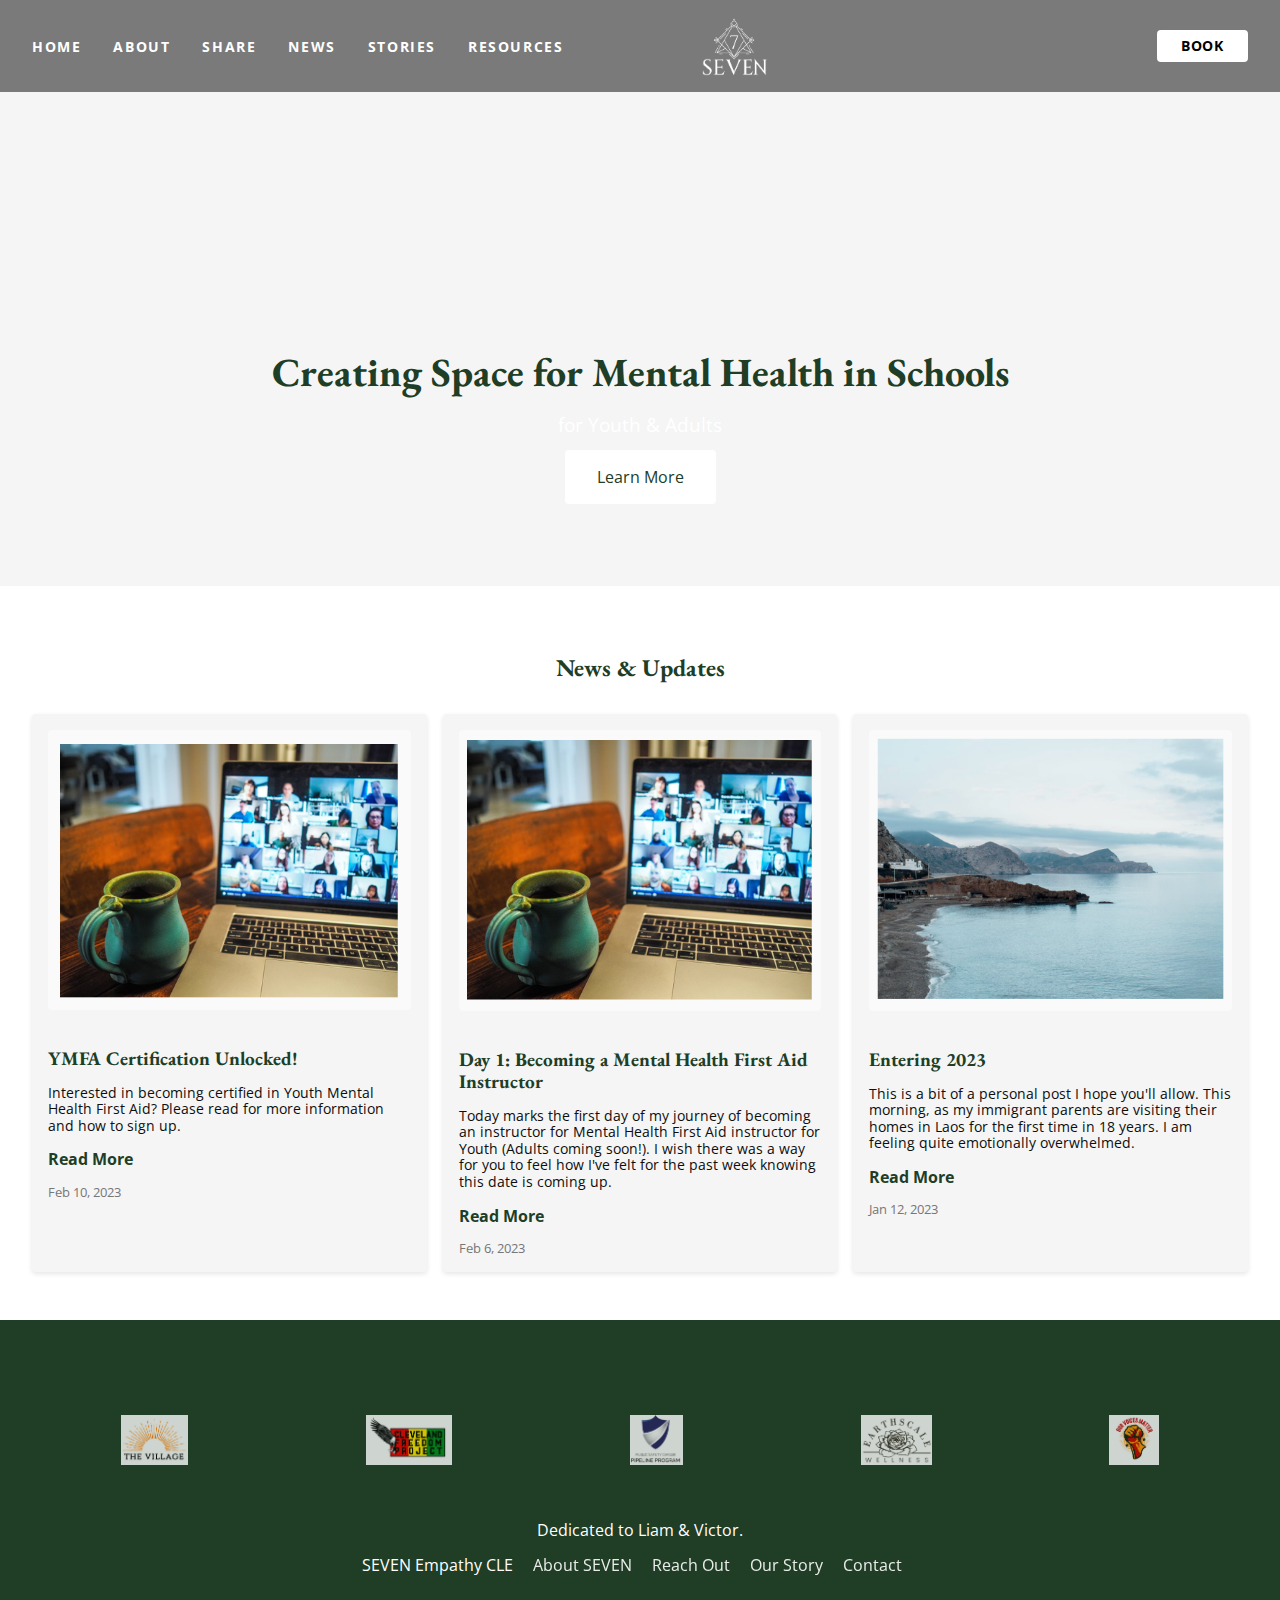
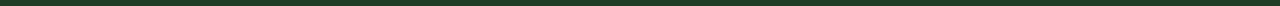
==== homepage/home.html @ c7921eab "Update home.html" ====
<!doctype html>
<html lang="en">
    <head>
        <meta charset="utf-8" />
        <meta name="viewport" content="width=device-width, initial-scale=1.0" />
        <title>Components Library | SEVEN Empathy Case Study</title>
        <link href="../components/css/normalize.css" rel="stylesheet" />
        <link href="home.css" rel="stylesheet" />
        <link rel="preconnect" href="https://fonts.googleapis.com" />
        <link rel="preconnect" href="https://fonts.gstatic.com" crossorigin />
        <link href="https://fonts.googleapis.com/css2?family=EB+Garamond:ital,wght@0,400..800;1,400..800&family=Open+Sans:ital,wght@0,300..800;1,300..800&display=swap"
            rel="stylesheet"/>
    </head>
<body>
    <header class="page-header">
    <div class="header-left">
        <nav class="header-nav">
            <ul>
                <li><a href="#">Home</a></li>
                <li><a href="#">About</a></li>
                <li><a href="#">Share</a></li>
                <li><a href="#">News</a></li>
                <li><a href="#">Stories</a></li>
                <li><a href="#">Resources</a></li>
            </ul>
        </nav>
    </div>
    <div class="header-center">
        <img src="../components/img/logo.png" alt="SEVEN Logo" class="logo">
    </div>
    <div class="header-right">
        <a href="#" class="btn book-btn">Book</a>
    </div>
</header>

    <!-- Hero Section -->
    <section class="hero-section">
        <h1>Creating Space for Mental Health in Schools</h1>
        <p>for Youth & Adults</p>
        <a href="#" class="btn hero-btn">Learn More</a>
    </section>

    <!-- News & Updates Section -->
    <section class="news-updates">
        <h2>News & Updates</h2>
        <div class="news-items">
            <div class="news-item">
                <img src="../components/img/page-section__img-1.png" alt="YMFA Certification Unlocked">
                <h3>YMFA Certification Unlocked!</h3>
                <p>Interested in becoming certified in Youth Mental Health First Aid? Please read for more information and how to sign up.</p>
                <a href="#">Read More</a>
                <span class="date">Feb 10, 2023</span>
            </div>
            <div class="news-item">
                <img src="../components/img/page-section__img-2.png" alt="Day 1: Becoming a Mental Health First Aid Instructor">
                <h3>Day 1: Becoming a Mental Health First Aid Instructor</h3>
                <p>Today marks the first day of my journey of becoming an instructor for Mental Health First Aid instructor for Youth (Adults coming soon!). I wish there was a way for you to feel how I've felt for the past week knowing this date is coming up.</p>
                <a href="#">Read More</a>
                <span class="date">Feb 6, 2023</span>
            </div>
            <div class="news-item">
                <img src="../components/img/page-section__img-3.png" alt="Entering 2023">
                <h3>Entering 2023</h3>
                <p>This is a bit of a personal post I hope you'll allow. This morning, as my immigrant parents are visiting their homes in Laos for the first time in 18 years. I am feeling quite emotionally overwhelmed.</p>
                <a href="#">Read More</a>
                <span class="date">Jan 12, 2023</span>
            </div>
        </div>
    </section>

    <!-- Partners Section -->
    <section class="partners-section">
        <h2>Thank You to Our Community Partners</h2>
        <div class="partners-carousel">
            <img src="../components/img/community-partners__logo-1.png" alt="Partner Logo 1">
            <img src="../components/img/community-partners__logo-2.png" alt="Partner Logo 2">
            <img src="../components/img/community-partners__logo-3.png" alt="Partner Logo 3">
            <img src="../components/img/community-partners__logo-4.png" alt="Partner Logo 4">
            <img src="../components/img/community-partners__logo-5.png" alt="Partner Logo 5">
        </div>
    </section>

    <!-- Footer -->
    <footer class="site-footer">
        <p>Dedicated to Liam & Victor.</p>
        <nav>
            <ul>
                <li>SEVEN Empathy CLE</li>
                <li><a href="#">About SEVEN</a></li>
                <li><a href="#">Reach Out</a></li>
                <li><a href="#">Our Story</a></li>
                <li><a href="#">Contact</a></li>
            </ul>
        </nav>
    </footer>
</body>
</html>
---- homepage/home.css ----
/* General Typography and Body Styles */
body {
    font-family: 'Open Sans', sans-serif;
    color: #0E0E0D;
    margin: 0;
    padding: 0;
    background-color: #f5f5f5;
}

h1, h2, h3, h4, h5, h6 {
    font-family: 'EB Garamond', serif;
    color: #203D26;
}

a {
    color: #203D26;
    text-decoration: none;
    transition: color 0.3s;
}

a:hover {
    color: #0E0E0D;
}

/* Page Header */
.page-header {
    display: flex;
    justify-content: space-between;
    align-items: center;
    padding: 1rem 2rem;
    background: rgba(0, 0, 0, 0.5); /* Semi-transparent background */
    color: #FFF; /* White text */
    position: relative;
    z-index: 10;
}

.header-left, .header-center, .header-right {
    flex: 1;
    display: flex;
    align-items: center;
}

.header-center {
    justify-content: center;
}

.header-right {
    justify-content: flex-end;
}

.header-nav ul {
    list-style: none;
    display: flex;
    margin: 0;
    padding: 0;
    gap: 2rem; /* Space between links */
}

.header-nav ul li {
    margin: 0;
}

.header-nav ul li a {
    color: #FFF;
    font-family: 'Open Sans', sans-serif;
    font-weight: bold;
    text-transform: uppercase;
    font-size: 0.9rem;
    letter-spacing: 0.1rem;
}

.header-nav ul li a:hover {
    border-bottom: 2px solid #FFF; /* Underline on hover */
}

.logo {
    height: 60px; /* Adjust size based on your logo */
    filter: brightness(0) invert(1); /* Ensures the logo is white */
}

.book-btn {
    background-color: #FFF;
    color: #000;
    padding: 0.5rem 1.5rem;
    border-radius: 4px;
    text-transform: uppercase;
    font-weight: bold;
    font-size: 0.9rem;
    letter-spacing: 0.05rem;
}

.book-btn:hover {
    background-color: #e0e0e0;
}

/* Hero Section */
.hero-section {
    background-image: url('components/img/pexels-aaronmello-176162.jpg');
    background-size: cover;
    background-position: center;
    text-align: center;
    color: #FFF;
    padding: 150px 20px 100px;
    margin-top: 80px;
}

.hero-section h1 {
    font-size: 2.5rem;
    margin-bottom: 0.5rem;
}

.hero-section p {
    font-size: 1.2rem;
    margin-bottom: 2rem;
}

.hero-btn {
    background-color: #FFF;
    color: #203D26;
    padding: 1rem 2rem;
    border-radius: 4px;
}

.hero-btn:hover {
    background-color: #203D26;
    color: #FFF;
}

/* News & Updates Section */
.news-updates {
    padding: 3rem 2rem;
    background-color: #FFF;
}

.news-updates h2 {
    text-align: center;
    color: #203D26;
    margin-bottom: 2rem;
}

.news-items {
    display: flex;
    justify-content: space-between;
    gap: 1rem; /* Space between the items */
}

.news-item {
    background-color: #f5f5f5;
    padding: 1rem;
    border-radius: 4px;
    flex: 1; /* Makes the items take up equal space */
    box-shadow: 0 2px 5px rgba(0, 0, 0, 0.1);
    text-align: left;
}

.news-item img {
    width: 100%;
    height: auto;
    margin-bottom: 1rem;
    border-radius: 4px;
}

.news-item h3 {
    font-size: 1.2rem;
    margin-bottom: 0.5rem;
    color: #203D26;
}

.news-item p {
    font-size: 0.9rem;
    margin-bottom: 1rem;
    color: #0E0E0D;
}

.news-item a {
    font-weight: bold;
    color: #203D26;
}

.date {
    font-size: 0.8rem;
    color: #777;
    margin-top: 1rem;
    display: block;
}

/* Partners Section */
.partners-section {
    padding: 2rem;
    text-align: center;
    background-color: #203D26;
    color: #FFF;
}

.partners-section h2 {
    margin-bottom: 1rem;
}

.partners-carousel {
    display: flex;
    justify-content: space-around;
    align-items: center;
}

.partners-carousel img {
    height: 50px;
    opacity: 0.8;
    transition: opacity 0.3s;
}

.partners-carousel img:hover {
    opacity: 1;
}

/* Footer */
.site-footer {
    background-color: #203D26;
    color: #FFF;
    padding: 1rem 2rem;
    text-align: center;
}

.site-footer p {
    margin: 0.5rem 0;
}

.site-footer nav ul {
    list-style: none;
    padding: 0;
    margin-top: 1rem;
}

.site-footer nav ul li {
    display: inline;
    margin-right: 1rem;
}

.site-footer nav ul li a {
    color: #FFF;
    opacity: 0.9;
}

.site-footer nav ul li a:hover {
    opacity: 1;
}
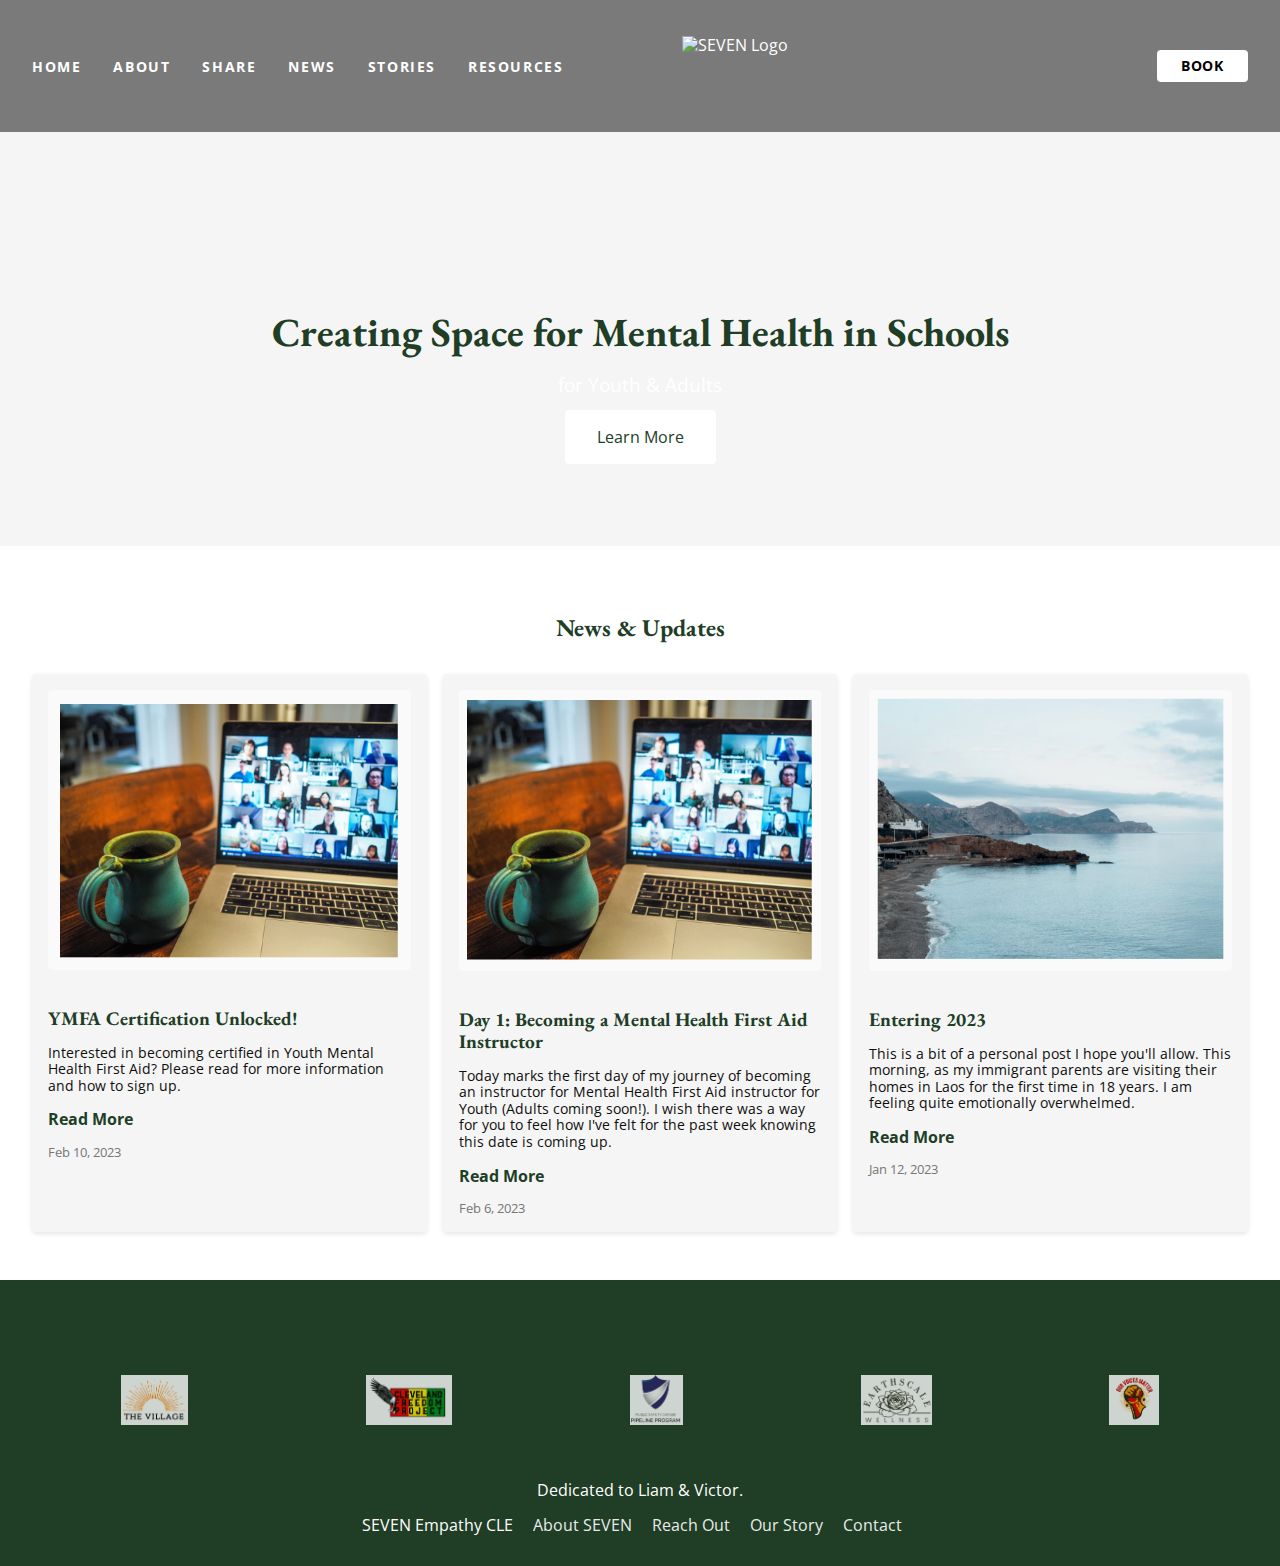
==== commit dd397855: "Update home.html" ====
--- a/homepage/home.html
+++ b/homepage/home.html
@@ -3,7 +3,7 @@
     <head>
         <meta charset="utf-8" />
         <meta name="viewport" content="width=device-width, initial-scale=1.0" />
-        <title>Components Library | SEVEN Empathy Case Study</title>
+        <title>Homepage Replica | SEVEN Empathy Case Study</title>
         <link href="../components/css/normalize.css" rel="stylesheet" />
         <link href="home.css" rel="stylesheet" />
         <link rel="preconnect" href="https://fonts.googleapis.com" />
@@ -12,29 +12,30 @@
             rel="stylesheet"/>
     </head>
 <body>
-    <header class="page-header">
-    <div class="header-left">
-        <nav class="header-nav">
-            <ul>
-                <li><a href="#">Home</a></li>
-                <li><a href="#">About</a></li>
-                <li><a href="#">Share</a></li>
-                <li><a href="#">News</a></li>
-                <li><a href="#">Stories</a></li>
-                <li><a href="#">Resources</a></li>
-            </ul>
-        </nav>
-    </div>
-    <div class="header-center">
-        <img src="../components/img/logo.png" alt="SEVEN Logo" class="logo">
-    </div>
-    <div class="header-right">
-        <a href="#" class="btn book-btn">Book</a>
-    </div>
-</header>
+    <!-- Page Header -->
+    <header class="page-header header-background">
+        <div class="header-left">
+            <nav class="header-nav">
+                <ul>
+                    <li><a href="#">Home</a></li>
+                    <li><a href="#">About</a></li>
+                    <li><a href="#">Share</a></li>
+                    <li><a href="#">News</a></li>
+                    <li><a href="#">Stories</a></li>
+                    <li><a href="#">Resources</a></li>
+                </ul>
+            </nav>
+        </div>
+        <div class="header-center">
+            <img src="logo.png" alt="SEVEN Logo" class="logo">
+        </div>
+        <div class="header-right">
+            <a href="#" class="btn book-btn">Book</a>
+        </div>
+    </header>
 
     <!-- Hero Section -->
-    <section class="hero-section">
+    <section class="hero-section header-background">
         <h1>Creating Space for Mental Health in Schools</h1>
         <p>for Youth & Adults</p>
         <a href="#" class="btn hero-btn">Learn More</a>
--- a/homepage/home.css
+++ b/homepage/home.css
@@ -22,16 +22,24 @@
     color: #0E0E0D;
 }
 
+/* Common Background Image */
+.header-background {
+    background-image: url('../components/img/pexels-aaronmello-176162.jpg');
+    background-size: cover;
+    background-position: center;
+}
+
 /* Page Header */
 .page-header {
     display: flex;
     justify-content: space-between;
     align-items: center;
     padding: 1rem 2rem;
-    background: rgba(0, 0, 0, 0.5); /* Semi-transparent background */
-    color: #FFF; /* White text */
+    background: rgba(0, 0, 0, 0.5); 
+    color: #FFF;
     position: relative;
     z-index: 10;
+    height: 100px; 
 }
 
 .header-left, .header-center, .header-right {
@@ -53,7 +61,7 @@
     display: flex;
     margin: 0;
     padding: 0;
-    gap: 2rem; /* Space between links */
+    gap: 2rem; 
 }
 
 .header-nav ul li {
@@ -70,12 +78,12 @@
 }
 
 .header-nav ul li a:hover {
-    border-bottom: 2px solid #FFF; /* Underline on hover */
-}
+    border-bottom: 2px solid #FFF; 
+}    
 
 .logo {
-    height: 60px; /* Adjust size based on your logo */
-    filter: brightness(0) invert(1); /* Ensures the logo is white */
+    height: 60px; =
+    filter: brightness(0) invert(1); 
 }
 
 .book-btn {
@@ -95,13 +103,12 @@
 
 /* Hero Section */
 .hero-section {
-    background-image: url('components/img/pexels-aaronmello-176162.jpg');
+    background-image: inherit; 
     background-size: cover;
     background-position: center;
     text-align: center;
     color: #FFF;
     padding: 150px 20px 100px;
-    margin-top: 80px;
 }
 
 .hero-section h1 {
@@ -125,6 +132,7 @@
     background-color: #203D26;
     color: #FFF;
 }
+
 
 /* News & Updates Section */
 .news-updates {
@@ -148,7 +156,7 @@
     background-color: #f5f5f5;
     padding: 1rem;
     border-radius: 4px;
-    flex: 1; /* Makes the items take up equal space */
+    flex: 1; 
     box-shadow: 0 2px 5px rgba(0, 0, 0, 0.1);
     text-align: left;
 }
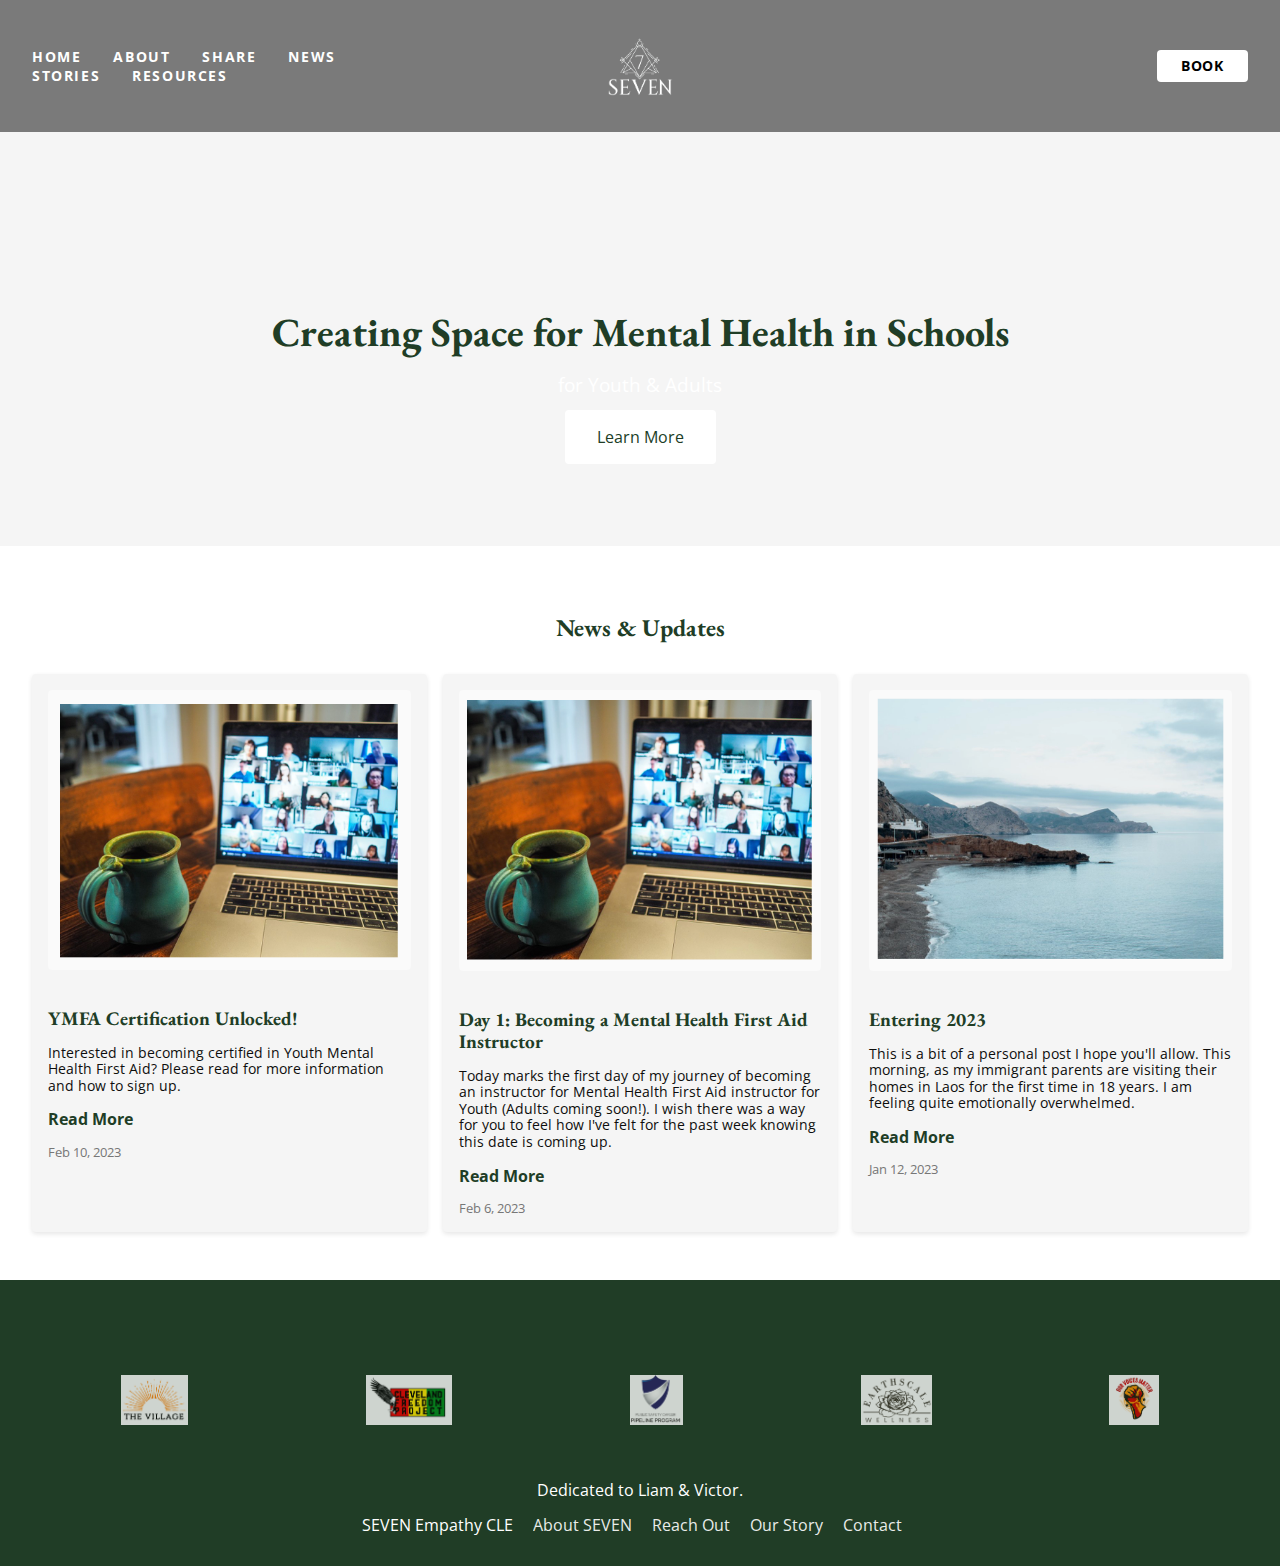
==== commit 6b0d76d8: "Update home.html" ====
--- a/homepage/home.html
+++ b/homepage/home.html
@@ -14,20 +14,22 @@
 <body>
     <!-- Page Header -->
     <header class="page-header header-background">
-        <div class="header-left">
-            <nav class="header-nav">
-                <ul>
-                    <li><a href="#">Home</a></li>
-                    <li><a href="#">About</a></li>
-                    <li><a href="#">Share</a></li>
-                    <li><a href="#">News</a></li>
-                    <li><a href="#">Stories</a></li>
-                    <li><a href="#">Resources</a></li>
-                </ul>
-            </nav>
-        </div>
+    <div class="header-left">
+        <nav class="header-nav">
+            <ul class="header-nav-top">
+                <li><a href="#">Home</a></li>
+                <li><a href="#">About</a></li>
+                <li><a href="#">Share</a></li>
+                <li><a href="#">News</a></li>
+            </ul>
+            <ul class="header-nav-bottom">
+                <li><a href="#">Stories</a></li>
+                <li><a href="#">Resources</a></li>
+            </ul>
+        </nav>
+    </div>
         <div class="header-center">
-            <img src="logo.png" alt="SEVEN Logo" class="logo">
+            <img src="../components/img/logo.png" alt="SEVEN Logo" class="logo">
         </div>
         <div class="header-right">
             <a href="#" class="btn book-btn">Book</a>
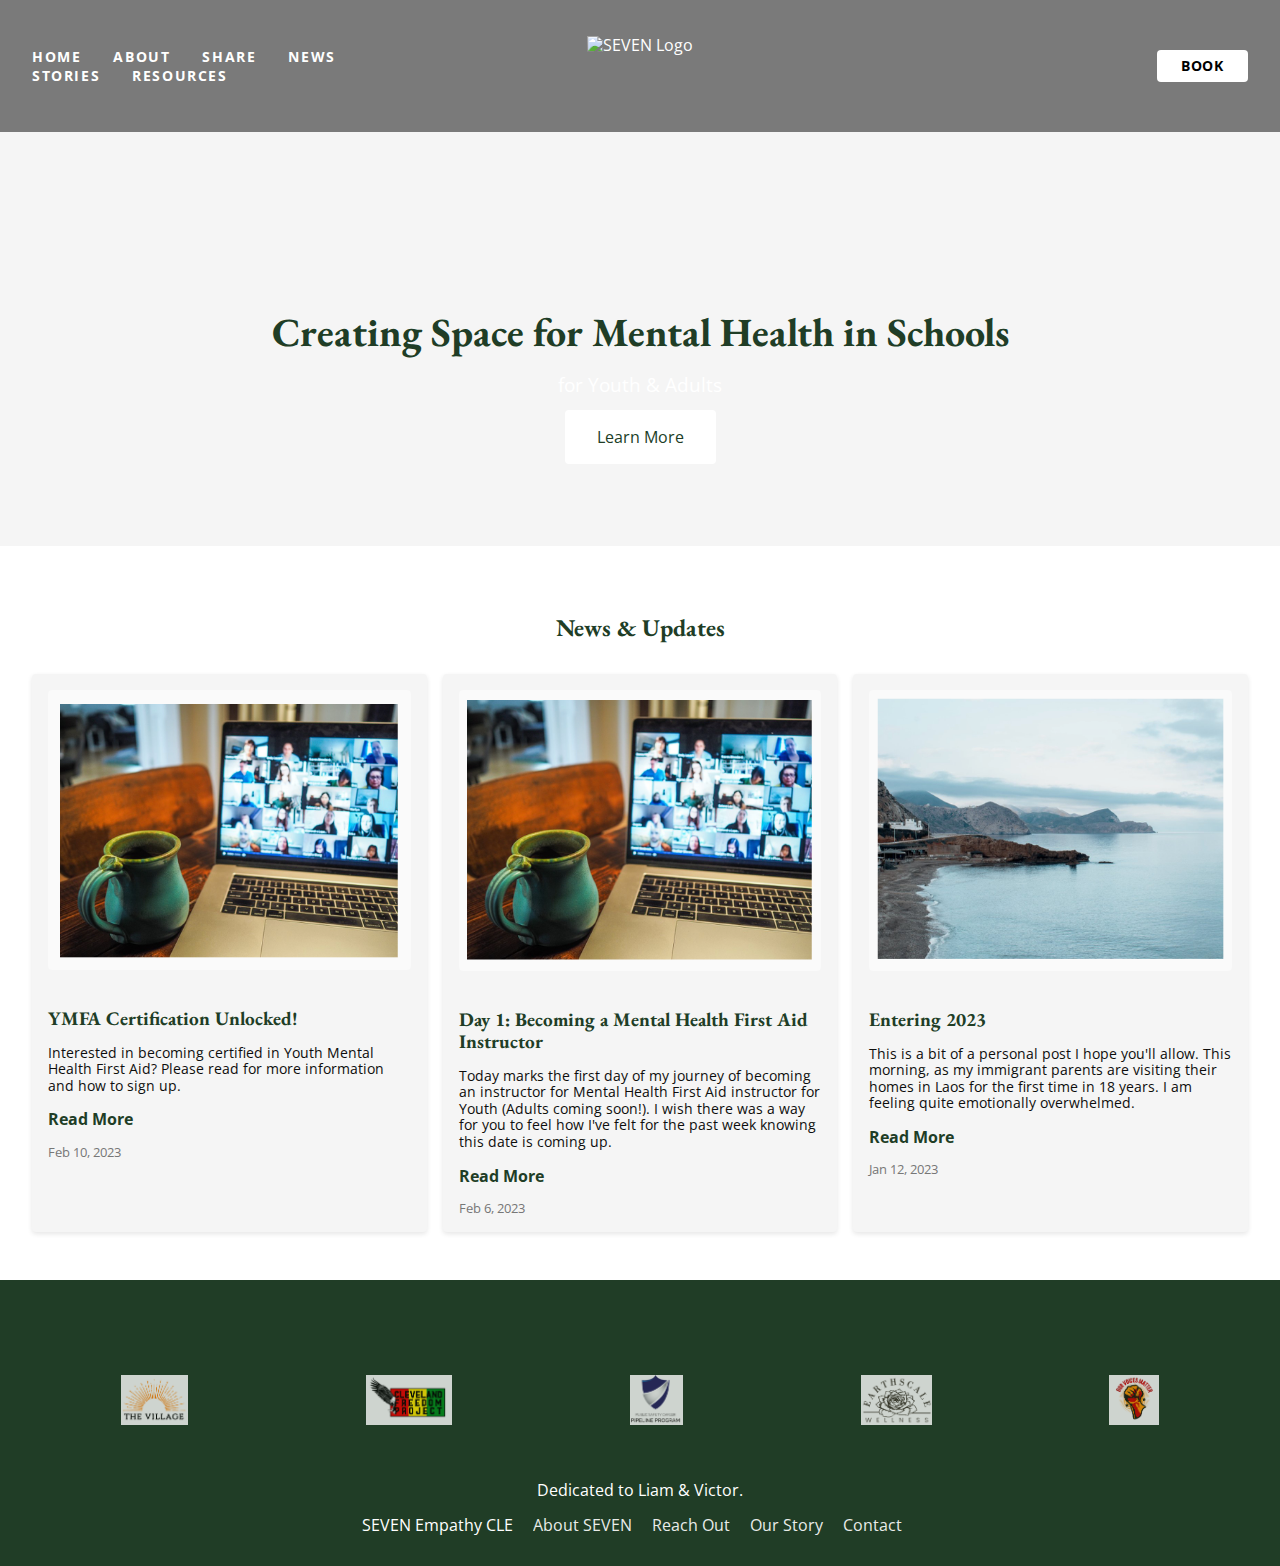
==== commit 72705f99: "Update home.html" ====
--- a/homepage/home.html
+++ b/homepage/home.html
@@ -29,7 +29,7 @@
         </nav>
     </div>
         <div class="header-center">
-            <img src="../components/img/logo.png" alt="SEVEN Logo" class="logo">
+            <img src="logo.png" alt="SEVEN Logo" class="logo">
         </div>
         <div class="header-right">
             <a href="#" class="btn book-btn">Book</a>
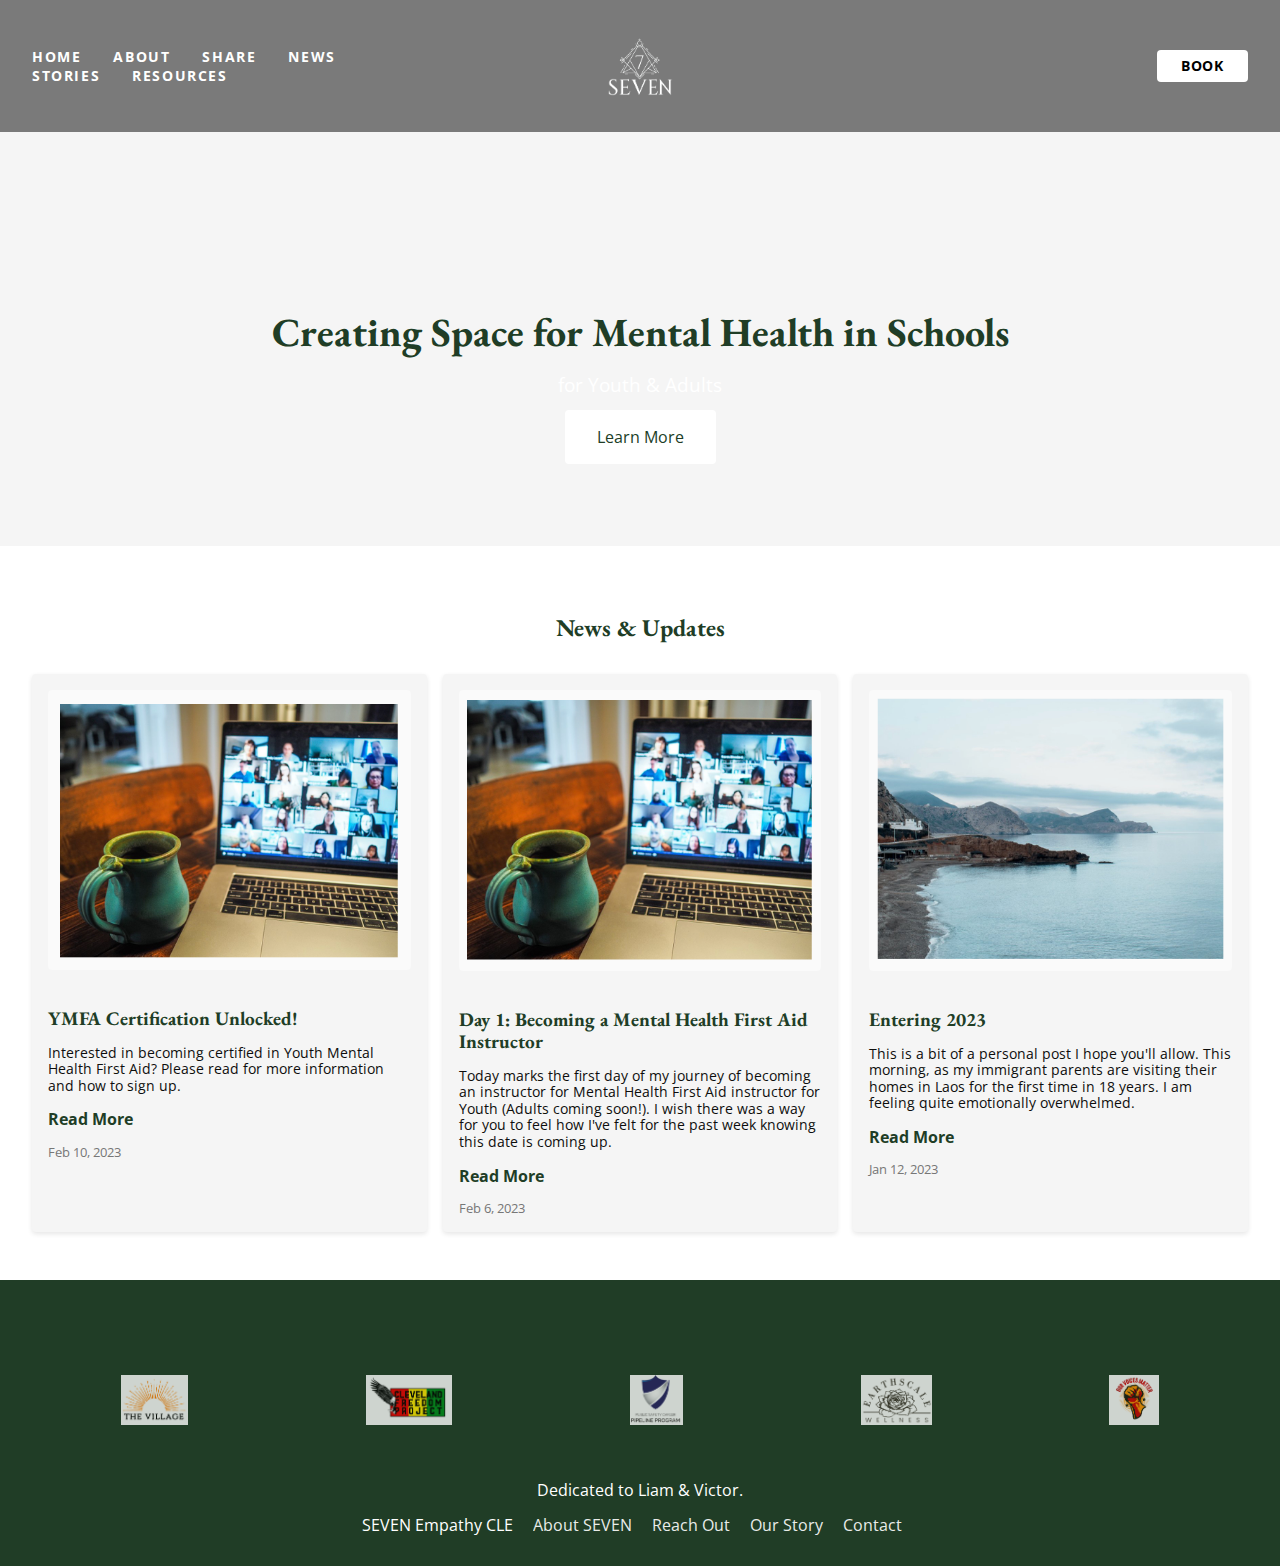
==== commit 26443bda: "Update home.html" ====
--- a/homepage/home.html
+++ b/homepage/home.html
@@ -29,7 +29,7 @@
         </nav>
     </div>
         <div class="header-center">
-            <img src="logo.png" alt="SEVEN Logo" class="logo">
+            <img src="../components/img/logo.png" alt="SEVEN Logo" class="logo">
         </div>
         <div class="header-right">
             <a href="#" class="btn book-btn">Book</a>
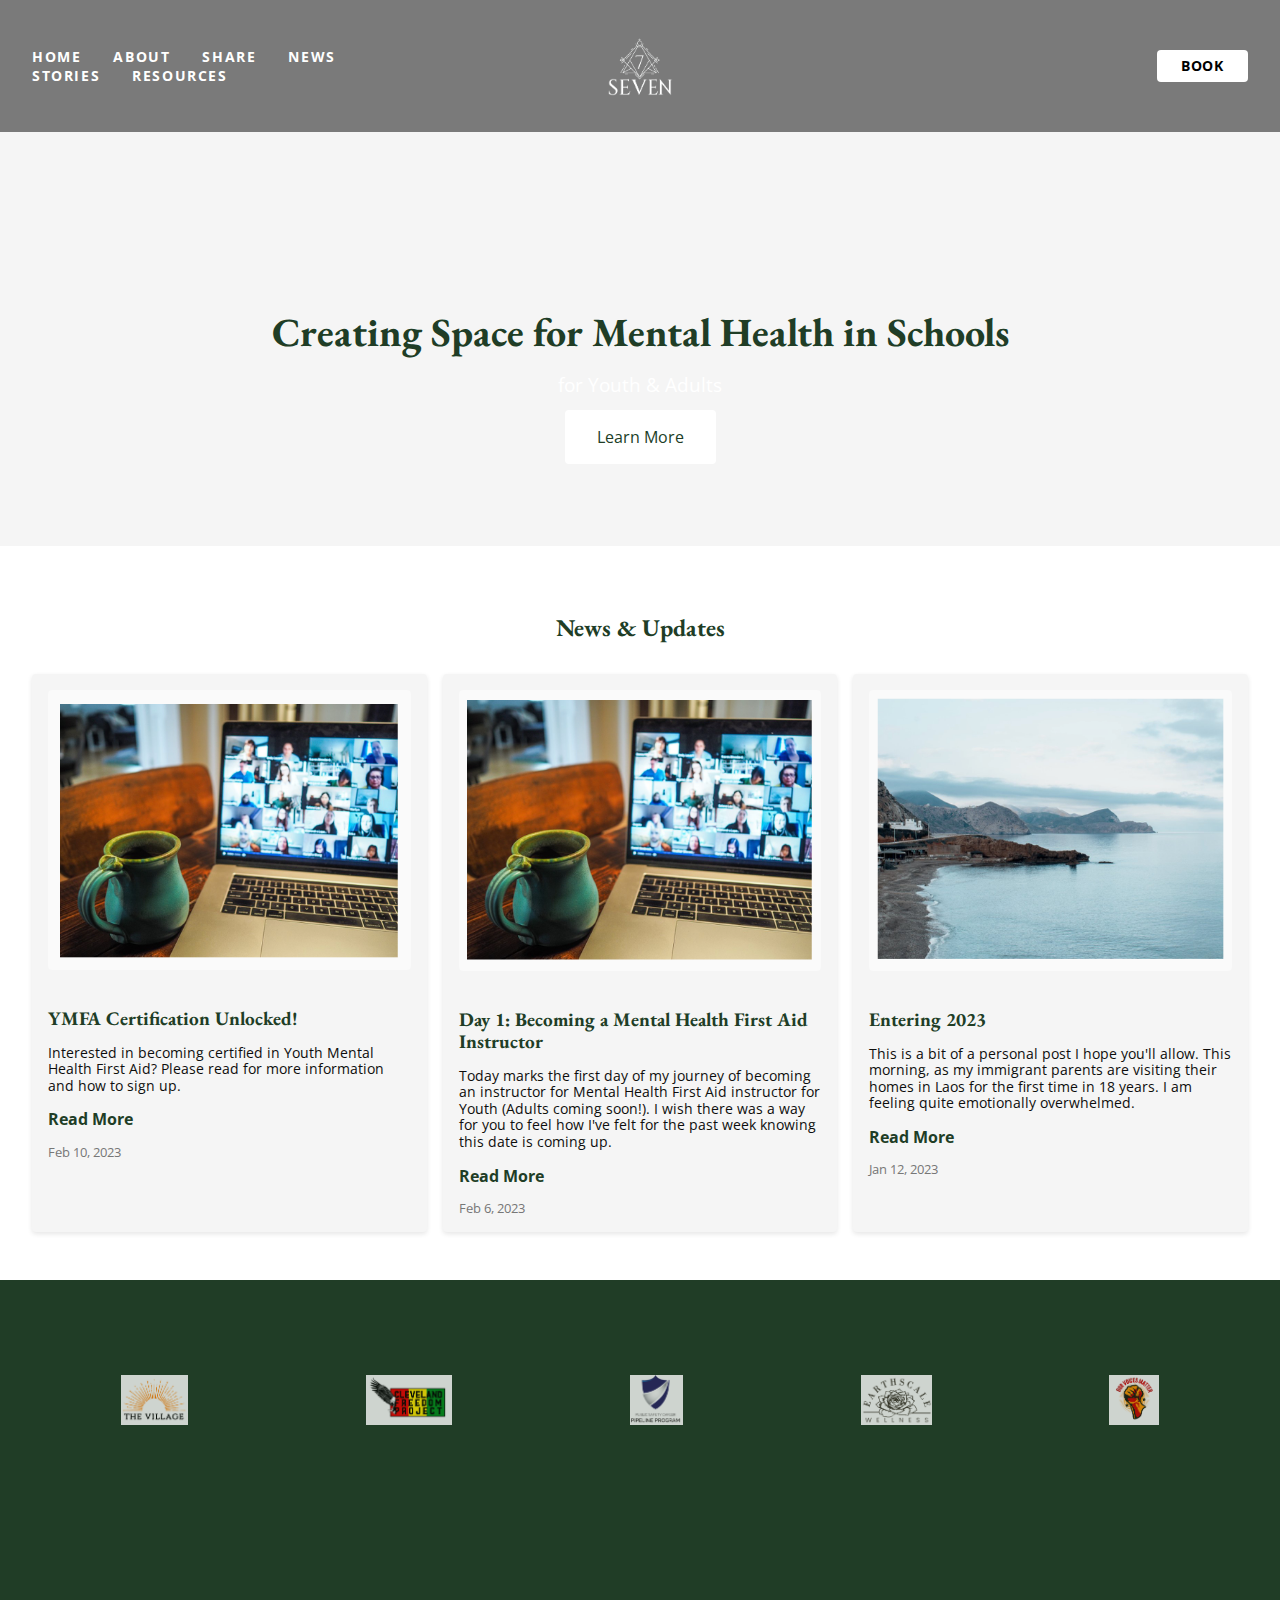
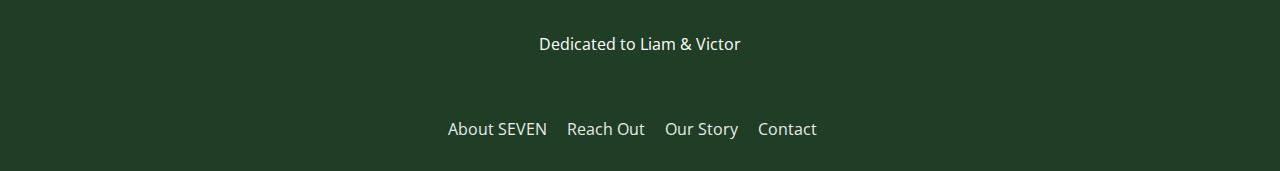
==== commit 511f4858: "Update home.html" ====
--- a/homepage/home.html
+++ b/homepage/home.html
@@ -83,18 +83,27 @@
         </div>
     </section>
 
-    <!-- Footer -->
-    <footer class="site-footer">
-        <p>Dedicated to Liam & Victor.</p>
-        <nav>
-            <ul>
-                <li>SEVEN Empathy CLE</li>
-                <li><a href="#">About SEVEN</a></li>
-                <li><a href="#">Reach Out</a></li>
-                <li><a href="#">Our Story</a></li>
-                <li><a href="#">Contact</a></li>
-            </ul>
-        </nav>
-    </footer>
+   <footer class="site-footer">
+    <video autoplay muted loop class="footer-video">
+        <source src="background-video.mp4" type="video/mp4">
+        Your browser does not support the video tag.
+    </video>
+    <div class="footer-content">
+        <div class="footer-left">
+            <p>Dedicated to Liam & Victor</p>
+        </div>
+        <div class="footer-right">
+            <h2>SEVEN Empathy CLE</h2>
+            <nav>
+                <ul>
+                    <li><a href="#">About SEVEN</a></li>
+                    <li><a href="#">Reach Out</a></li>
+                    <li><a href="#">Our Story</a></li>
+                    <li><a href="#">Contact</a></li>
+                </ul>
+            </nav>
+        </div>
+    </div>
+</footer>
 </body>
 </html>
--- a/homepage/home.css
+++ b/homepage/home.css
@@ -24,7 +24,7 @@
 
 /* Common Background Image */
 .header-background {
-    background-image: url('../components/img/pexels-aaronmello-176162.jpg');
+    background-image: url('https://raw.githubusercontent.com/mnazimiec/SEVEN-casestudy/main/components/img/pexels-aaronmello-176162.jpg');
     background-size: cover;
     background-position: center;
 }
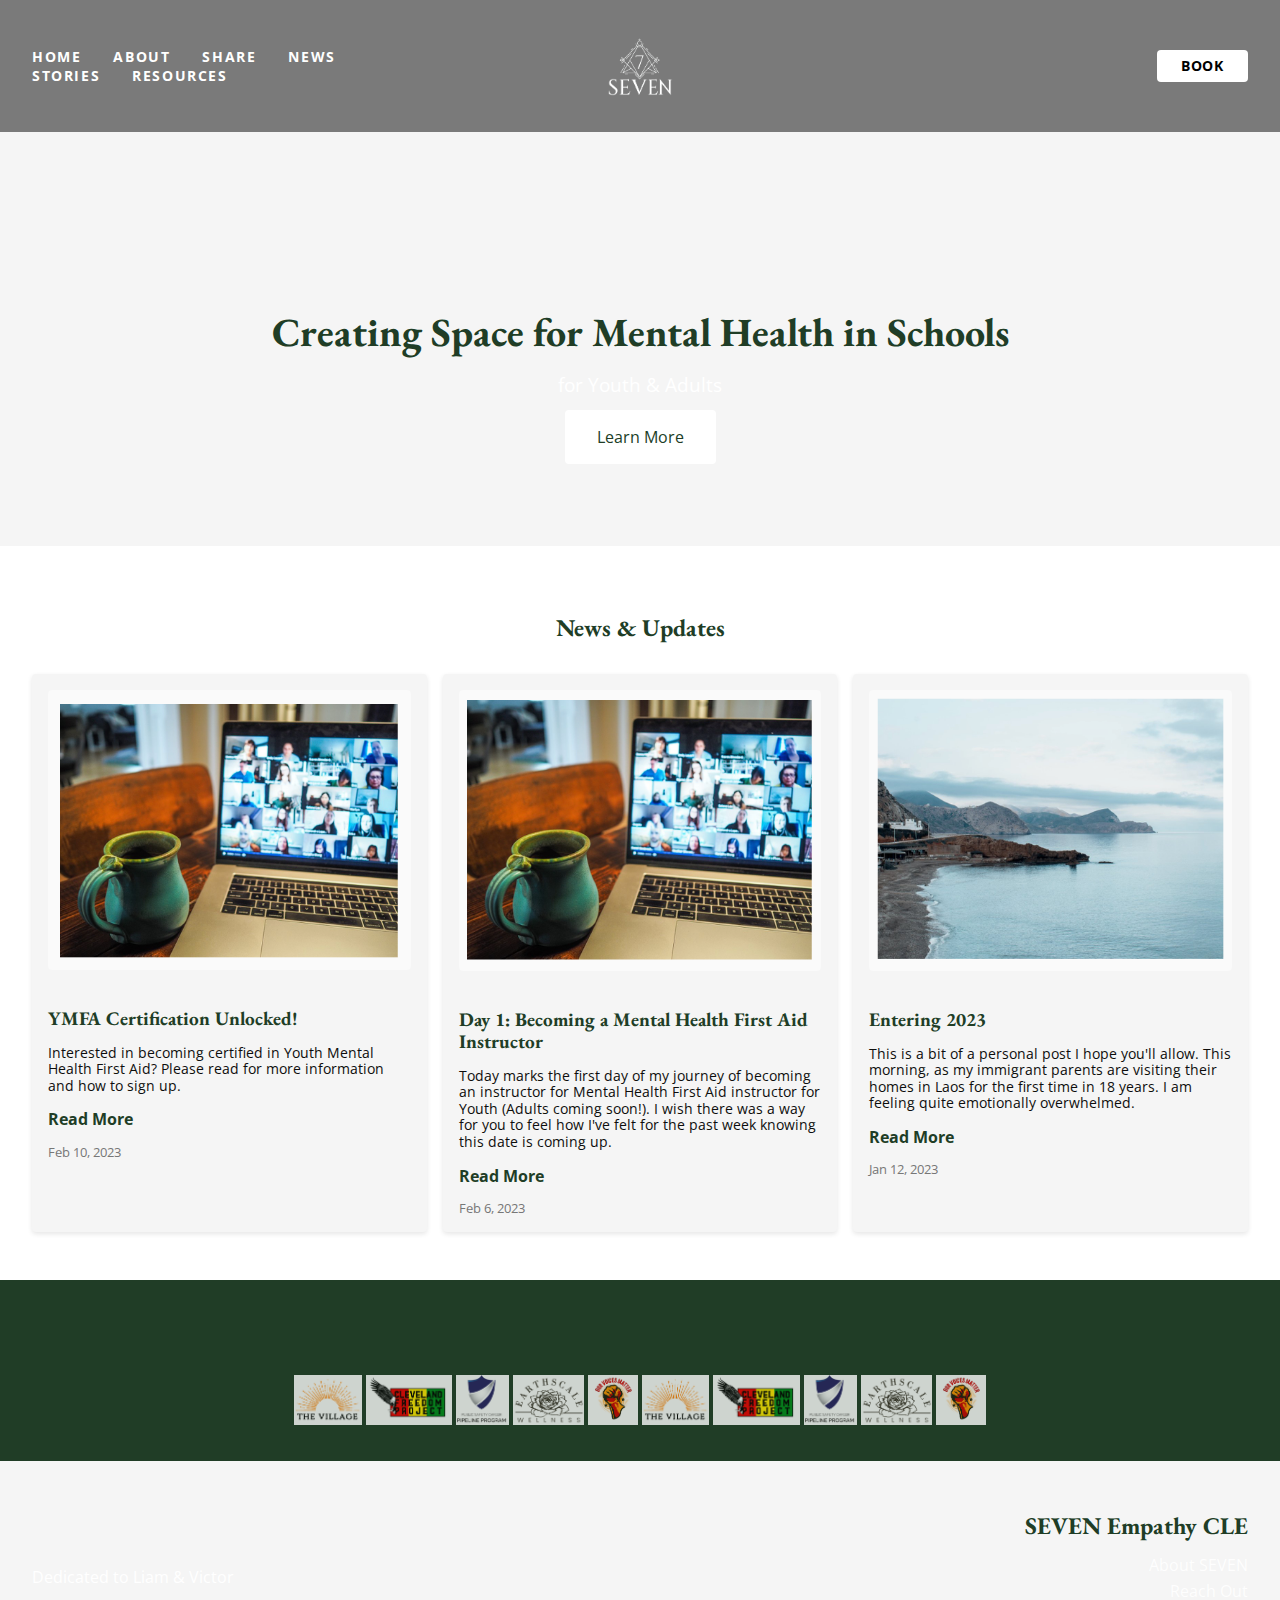
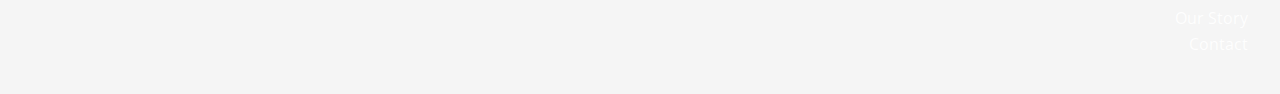
==== commit 8a48f105: "Update home.html" ====
--- a/homepage/home.html
+++ b/homepage/home.html
@@ -75,11 +75,18 @@
     <section class="partners-section">
         <h2>Thank You to Our Community Partners</h2>
         <div class="partners-carousel">
+            <div class="carousel-track">
             <img src="../components/img/community-partners__logo-1.png" alt="Partner Logo 1">
             <img src="../components/img/community-partners__logo-2.png" alt="Partner Logo 2">
             <img src="../components/img/community-partners__logo-3.png" alt="Partner Logo 3">
             <img src="../components/img/community-partners__logo-4.png" alt="Partner Logo 4">
             <img src="../components/img/community-partners__logo-5.png" alt="Partner Logo 5">
+            <img src="../components/img/community-partners__logo-1.png" alt="Partner Logo 1">
+            <img src="../components/img/community-partners__logo-2.png" alt="Partner Logo 2">
+            <img src="../components/img/community-partners__logo-3.png" alt="Partner Logo 3">
+            <img src="../components/img/community-partners__logo-4.png" alt="Partner Logo 4">
+            <img src="../components/img/community-partners__logo-5.png" alt="Partner Logo 5">    
+            </div>    
         </div>
     </section>
 
--- a/homepage/home.css
+++ b/homepage/home.css
@@ -220,34 +220,68 @@
     opacity: 1;
 }
 
-/* Footer */
+/* General Footer Styling */
 .site-footer {
-    background-color: #203D26;
-    color: #FFF;
-    padding: 1rem 2rem;
-    text-align: center;
-}
-
-.site-footer p {
-    margin: 0.5rem 0;
-}
-
-.site-footer nav ul {
+    position: relative;
+    overflow: hidden;
+    color: #FFF;
+    padding: 2rem;
+}
+
+.footer-video {
+    position: absolute;
+    top: 50%;
+    left: 50%;
+    width: 100%;
+    height: 100%;
+    object-fit: cover;
+    transform: translate(-50%, -50%);
+    z-index: -1;
+}
+
+.footer-content {
+    display: flex;
+    justify-content: space-between;
+    align-items: center;
+    position: relative;
+    z-index: 1;
+}
+
+.footer-left {
+    flex: 1; /* Allow left section to take up available space */
+}
+
+.footer-right {
+    flex: 2; /* Allow right section to take up more space */
+    text-align: right;
+}
+
+.footer-right h2 {
+    margin-bottom: 1rem;
+    text-align: right;
+}
+
+.footer-right nav ul {
     list-style: none;
     padding: 0;
-    margin-top: 1rem;
-}
-
-.site-footer nav ul li {
-    display: inline;
-    margin-right: 1rem;
-}
-
-.site-footer nav ul li a {
+    margin: 0;
+}
+
+.footer-right nav ul li {
+    margin-bottom: 0.5rem;
+}
+
+.footer-right nav ul li a {
     color: #FFF;
     opacity: 0.9;
-}
-
-.site-footer nav ul li a:hover {
+    text-decoration: none;
+}
+
+.footer-right nav ul li a:hover {
     opacity: 1;
 }
+
+/* Additional Spacing */
+.footer-right {
+    padding-left: 3rem; /* Adds large space between heading and links */
+}
